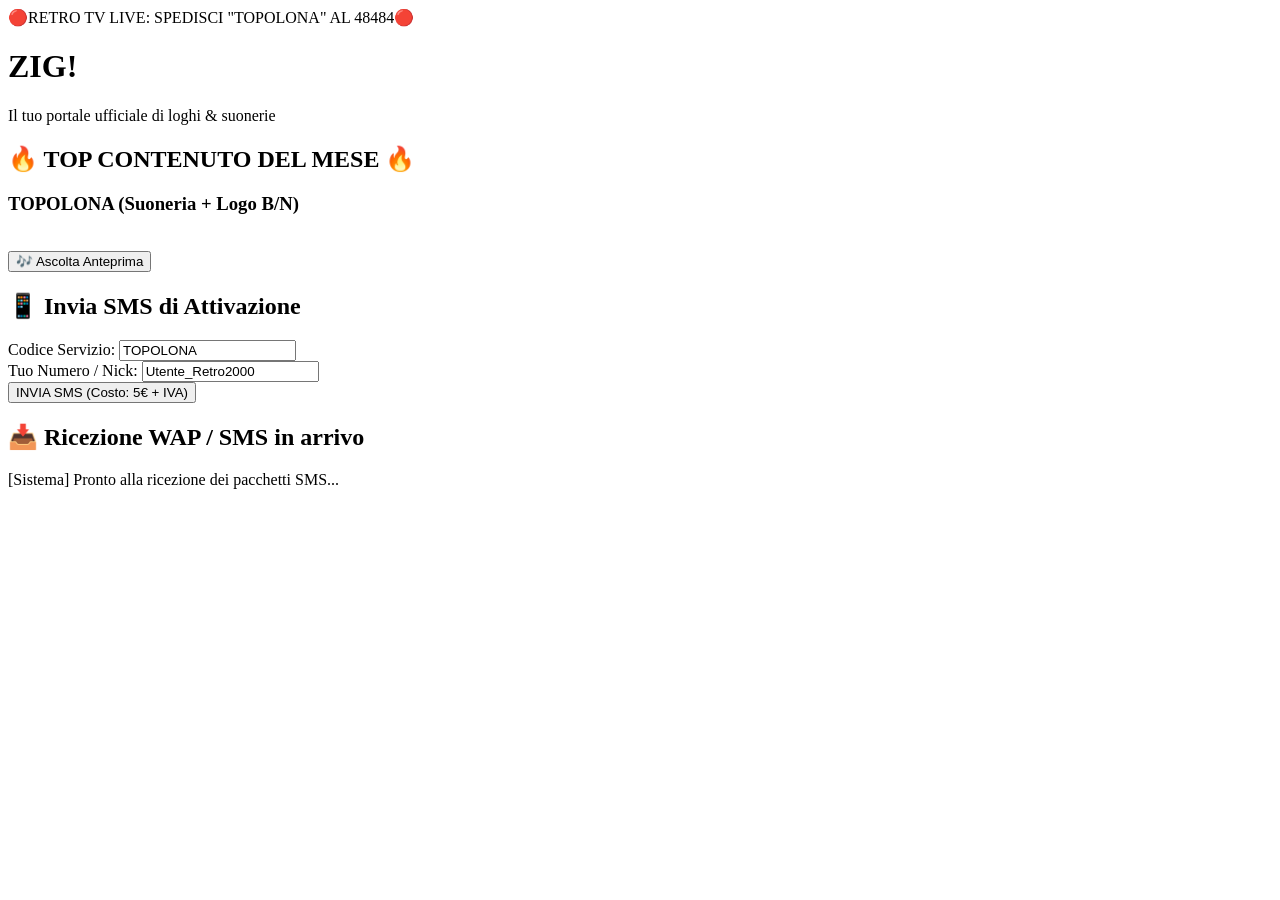
==== index.html @ 050b9301 "Create index.html" ====
<!DOCTYPE html>
<html lang="it">
<head>
    <meta charset="UTF-8">
    <title>ZIG - Topolona Club WAP Portal</title>
    <link rel="stylesheet" href="style.css">
</head>
<body>
    <div class="tv-banner">🔴RETRO TV LIVE: SPEDISCI "TOPOLONA" AL 48484🔴</div>
    
    <div class="container">
        <header>
            <h1>ZIG!</h1>
            <p class="subtitle">Il tuo portale ufficiale di loghi & suonerie</p>
        </header>

        <!-- Sezione Vetrina -->
        <section class="store-section">
            <h2>🔥 TOP CONTENUTO DEL MESE 🔥</h2>
            <div class="item-card">
                <h3>TOPOLONA (Suoneria + Logo B/N)</h3>
                <div class="preview-box">
                    <!-- Logo in Pixel Art -->
                    <canvas id="logoCanvas" width="72" height="14"></canvas>
                </div>
                <button id="playRingtoneBtn" class="retro-btn">🎶 Ascolta Anteprima</button>
            </div>
        </section>

        <!-- Sezione Simulatore SMS / Gateway -->
        <section class="sms-gateway">
            <h2>📱 Invia SMS di Attivazione</h2>
            <div class="form-group">
                <label>Codice Servizio:</label>
                <input type="text" id="smsCode" value="TOPOLONA" readonly>
            </div>
            <div class="form-group">
                <label>Tuo Numero / Nick:</label>
                <input type="text" id="userAlias" value="Utente_Retro2000">
            </div>
            <button id="sendSmsBtn" class="retro-btn danger">INVIA SMS (Costo: 5€ + IVA)</button>
        </section>

        <!-- Sezione Ricezione / Log in Tempo Reale -->
        <section class="inbox-section">
            <h2>📥 Ricezione WAP / SMS in arrivo</h2>
            <div id="messageLog" class="terminal-box">
                [Sistema] Pronto alla ricezione dei pacchetti SMS...<br>
            </div>
        </section>
    </div>

    <script src="app.js"></script>
</body>
</html>
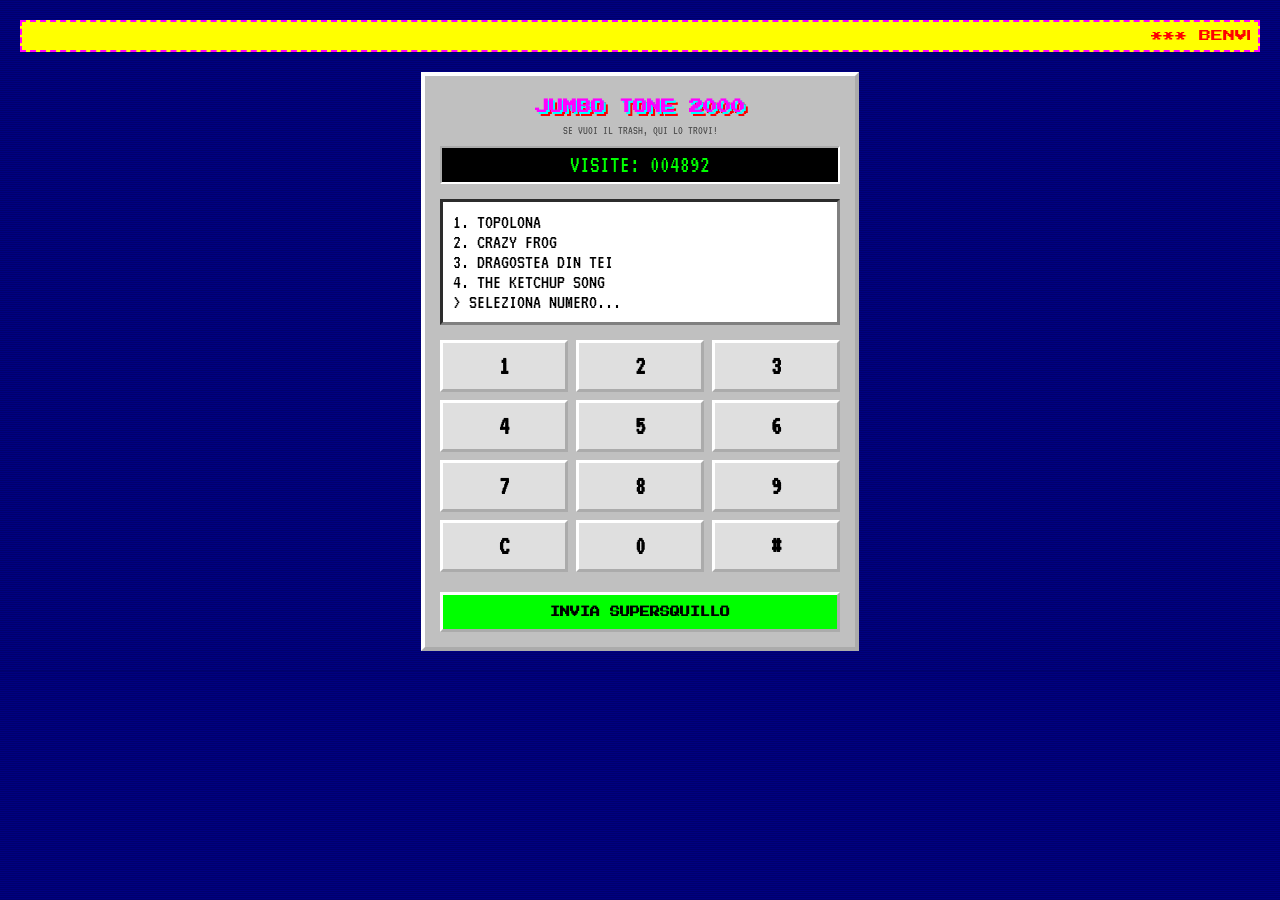
==== commit 1b8e82fc: "Update and rename requirements.txt to index.html" ====
--- a/index.html
+++ b/index.html
@@ -2,54 +2,214 @@
 <html lang="it">
 <head>
     <meta charset="UTF-8">
-    <title>ZIG - Topolona Club WAP Portal</title>
-    <link rel="stylesheet" href="style.css">
+    <meta name="viewport" content="width=device-width, initial-scale=1.0">
+    <title>JUMBO SOUND - WAP & WEB RINTONES 2000</title>
+    <style>
+        @import url('https://fonts.googleapis.com/css2?family=VT323&family=Press+Start+2P&display=swap');
+
+        body {
+            background-color: #000080;
+            background-image: repeating-linear-gradient(0deg, rgba(0,0,0,0.15), rgba(0,0,0,0.15) 1px, transparent 1px, transparent 2px);
+            color: #00ff00;
+            font-family: 'VT323', monospace;
+            margin: 0;
+            padding: 20px;
+            text-align: center;
+        }
+
+        .marquee-container {
+            background: #ffff00;
+            color: #ff0000;
+            font-family: 'Press Start 2P', cursive;
+            font-size: 12px;
+            padding: 8px;
+            border: 2px dashed #ff00ff;
+            margin-bottom: 20px;
+            text-transform: uppercase;
+        }
+
+        .container {
+            max-width: 400px;
+            margin: 0 auto;
+            background: #c0c0c0;
+            border: 4px outset #ffffff;
+            padding: 15px;
+            color: #000000;
+        }
+
+        h1 {
+            font-family: 'Press Start 2P', cursive;
+            font-size: 14px;
+            color: #ff00ff;
+            text-shadow: 2px 2px #00ffff, 4px 4px #ff0000;
+            margin-bottom: 10px;
+        }
+
+        .counter {
+            background: #000;
+            color: #00ff00;
+            font-size: 24px;
+            padding: 5px;
+            border: 2px inset #ffffff;
+            margin-bottom: 15px;
+        }
+
+        .screen {
+            background: #ffffff;
+            border: 3px inset #808080;
+            padding: 10px;
+            min-height: 80px;
+            margin-bottom: 15px;
+            font-size: 20px;
+            text-align: left;
+            color: #000;
+        }
+
+        .keypad {
+            display: grid;
+            grid-template-columns: repeat(3, 1fr);
+            gap: 8px;
+            margin-bottom: 15px;
+        }
+
+        button {
+            background: #dfdfdf;
+            border: 3px outset #ffffff;
+            font-family: 'VT323', monospace;
+            font-size: 26px;
+            font-weight: bold;
+            padding: 10px;
+            cursor: pointer;
+            color: #000;
+        }
+
+        button:active {
+            border: 3px inset #ffffff;
+            background: #cfcfcf;
+        }
+
+        .btn-action {
+            background: #00ff00;
+            color: #000;
+            font-family: 'Press Start 2P', cursive;
+            font-size: 10px;
+            width: 100%;
+            padding: 12px;
+            margin-top: 5px;
+        }
+
+        .gif-box {
+            margin-top: 15px;
+            border: 2px solid #ff00ff;
+            background: #000;
+            padding: 5px;
+        }
+
+        .gif-box img {
+            max-width: 100%;
+            height: auto;
+        }
+
+        .blink {
+            animation: blinker 0.8s linear infinite;
+        }
+
+        @keyframes blinker {
+            50% { opacity: 0; }
+        }
+    </style>
 </head>
 <body>
-    <div class="tv-banner">🔴RETRO TV LIVE: SPEDISCI "TOPOLONA" AL 48484🔴</div>
-    
-    <div class="container">
-        <header>
-            <h1>ZIG!</h1>
-            <p class="subtitle">Il tuo portale ufficiale di loghi & suonerie</p>
-        </header>
-
-        <!-- Sezione Vetrina -->
-        <section class="store-section">
-            <h2>🔥 TOP CONTENUTO DEL MESE 🔥</h2>
-            <div class="item-card">
-                <h3>TOPOLONA (Suoneria + Logo B/N)</h3>
-                <div class="preview-box">
-                    <!-- Logo in Pixel Art -->
-                    <canvas id="logoCanvas" width="72" height="14"></canvas>
-                </div>
-                <button id="playRingtoneBtn" class="retro-btn">🎶 Ascolta Anteprima</button>
-            </div>
-        </section>
-
-        <!-- Sezione Simulatore SMS / Gateway -->
-        <section class="sms-gateway">
-            <h2>📱 Invia SMS di Attivazione</h2>
-            <div class="form-group">
-                <label>Codice Servizio:</label>
-                <input type="text" id="smsCode" value="TOPOLONA" readonly>
-            </div>
-            <div class="form-group">
-                <label>Tuo Numero / Nick:</label>
-                <input type="text" id="userAlias" value="Utente_Retro2000">
-            </div>
-            <button id="sendSmsBtn" class="retro-btn danger">INVIA SMS (Costo: 5€ + IVA)</button>
-        </section>
-
-        <!-- Sezione Ricezione / Log in Tempo Reale -->
-        <section class="inbox-section">
-            <h2>📥 Ricezione WAP / SMS in arrivo</h2>
-            <div id="messageLog" class="terminal-box">
-                [Sistema] Pronto alla ricezione dei pacchetti SMS...<br>
-            </div>
-        </section>
+
+<div class="marquee-container">
+    <marquee>*** BENVENUTO NEL PORTALE WAP JUMBO! SCARICA TOPOLONA E CRAZY FROG GRATIS! ACCETTIAMO LOGHI E SQUILLI! ***</marquee>
+</div>
+
+<div class="container">
+    <h1>JUMBO TONE 2000</h1>
+    <div style="font-size: 12px; color: #555; margin-bottom: 10px;">SE VUOI IL TRASH, QUI LO TROVI!</div>
+
+    <div class="counter">VISITE: 004892</div>
+
+    <div class="screen" id="screen">
+        1. TOPOLONA<br>
+        2. CRAZY FROG<br>
+        3. DRAGOSTEA DIN TEI<br>
+        4. THE KETCHUP SONG<br>
+        <span class="blink">> SELEZIONA NUMERO...</span>
     </div>
 
-    <script src="app.js"></script>
+    <div class="keypad">
+        <button onclick="pressKey('1')">1</button>
+        <button onclick="pressKey('2')">2</button>
+        <button onclick="pressKey('3')">3</button>
+        <button onclick="pressKey('4')">4</button>
+        <button onclick="pressKey('5')">5</button>
+        <button onclick="pressKey('6')">6</button>
+        <button onclick="pressKey('7')">7</button>
+        <button onclick="pressKey('8')">8</button>
+        <button onclick="pressKey('9')">9</button>
+        <button onclick="clearScreen()">C</button>
+        <button onclick="pressKey('0')">0</button>
+        <button onclick="submitData()">#</button>
+    </div>
+
+    <button class="btn-action" onclick="submitData()">INVIA SUPERSQUILLO</button>
+
+    <div class="gif-box" id="result-box" style="display:none;">
+        <div style="color: #00ff00; font-size: 14px; margin-bottom: 5px;">BOOM! INVIATO!</div>
+        <img id="random-gif" src="" alt="Trash GIF">
+    </div>
+</div>
+
+<script>
+    let inputStep = 1; // 1 = scelta suoneria, 2 = inserimento numero destinatario
+    let selectedRingtone = "";
+    let recipientNumber = "";
+
+    const gifs = [
+        "https://media.giphy.com/media/3o7TKSjRrfIPjeiVyM/giphy.gif",
+        "https://media.giphy.com/media/l0HlRnAWXxn0MhOBK/giphy.gif",
+        "https://media.giphy.com/media/10VxA3X7rC3W2s/giphy.gif",
+        "https://media.giphy.com/media/Ju7l5y9osyymQ/giphy.gif"
+    ];
+
+    function pressKey(num) {
+        let screen = document.getElementById("screen");
+        if (inputStep === 1) {
+            selectedRingtone = num;
+            screen.innerHTML = `HAI SCELTO: ${num}<br><br>INSERISCI N. DESTINATARIO E PREMI #`;
+            inputStep = 2;
+        } else {
+            recipientNumber += num;
+            screen.innerHTML = `SUONERIA: ${selectedRingtone}<br>CELL: ${recipientNumber}_`;
+        }
+    }
+
+    function clearScreen() {
+        inputStep = 1;
+        selectedRingtone = "";
+        recipientNumber = "";
+        document.getElementById("screen").innerHTML = `1. TOPOLONA<br>2. CRAZY FROG<br>3. DRAGOSTEA<br>4. KETCHUP<br><span class="blink">> SELEZIONA NUMERO...</span>`;
+        document.getElementById("result-box").style.display = "none";
+    }
+
+    function submitData() {
+        if (inputStep === 2 && recipientNumber.length > 3) {
+            let screen = document.getElementById("screen");
+            screen.innerHTML = `<span class="blink">ELABORAZIONE MP3 DA YT... 💾</span>`;
+            
+            setTimeout(() => {
+                screen.innerHTML = `FATTO! MP3 E GIF SPEDITI A<br>${recipientNumber} 🚀`;
+                let randomGif = gifs[Math.floor(Math.random() * gifs.length)];
+                document.getElementById("random-gif").src = randomGif;
+                document.getElementById("result-box").style.display = "block";
+            }, 1500);
+        } else {
+            alert("Inserisci prima la scelta e il numero di telefono!");
+        }
+    }
+</script>
+
 </body>
 </html>
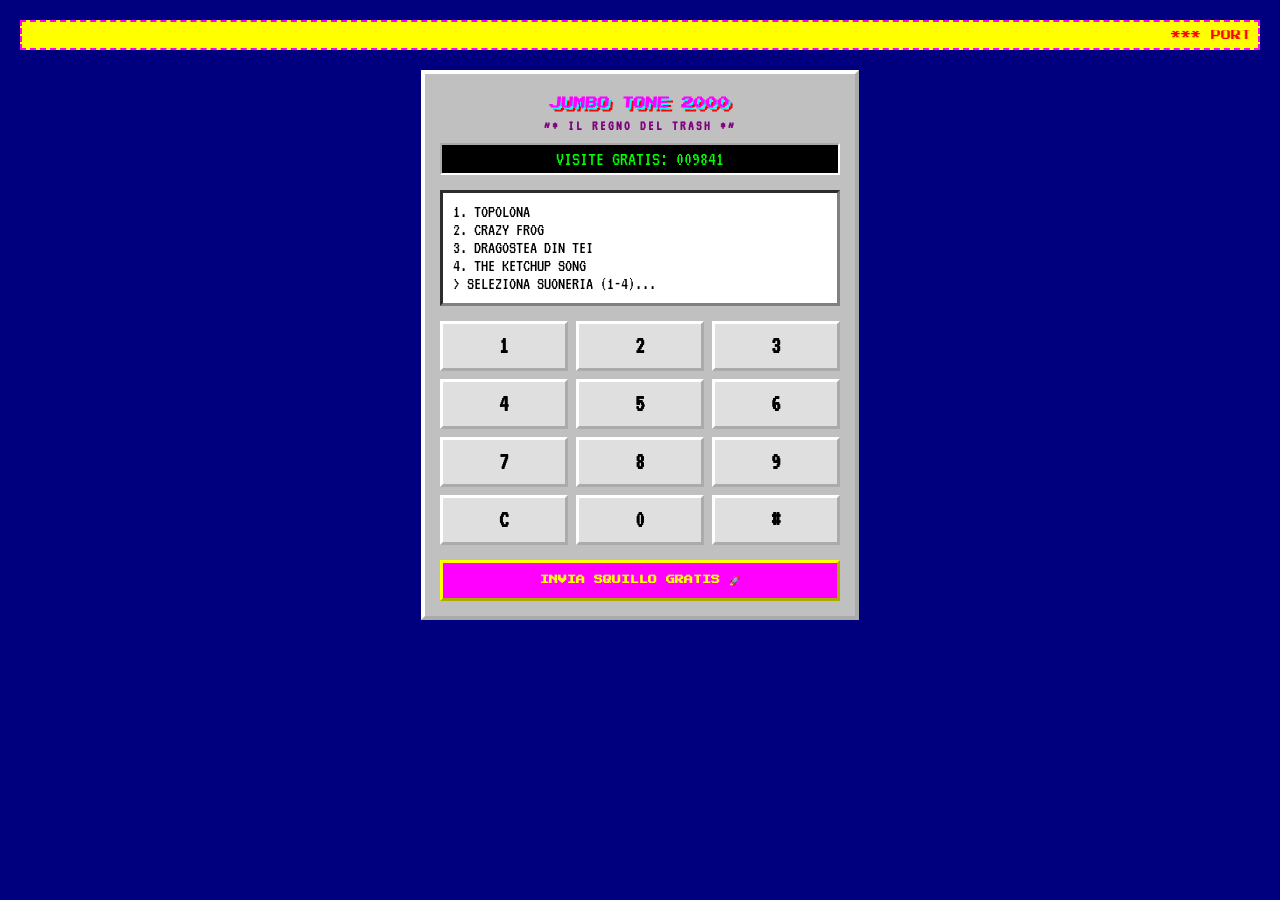
==== commit 9be0be8c: "Update index.html" ====
--- a/index.html
+++ b/index.html
@@ -21,7 +21,7 @@
             background: #ffff00;
             color: #ff0000;
             font-family: 'Press Start 2P', cursive;
-            font-size: 12px;
+            font-size: 10px;
             padding: 8px;
             border: 2px dashed #ff00ff;
             margin-bottom: 20px;
@@ -39,17 +39,26 @@
 
         h1 {
             font-family: 'Press Start 2P', cursive;
-            font-size: 14px;
+            font-size: 12px;
             color: #ff00ff;
             text-shadow: 2px 2px #00ffff, 4px 4px #ff0000;
+            transform: skew(-5deg);
+            margin-bottom: 10px;
+        }
+
+        .sub-title {
+            font-size: 14px;
+            color: #800080;
+            font-weight: bold;
+            letter-spacing: 2px;
             margin-bottom: 10px;
         }
 
         .counter {
             background: #000;
             color: #00ff00;
-            font-size: 24px;
-            padding: 5px;
+            font-size: 20px;
+            padding: 4px;
             border: 2px inset #ffffff;
             margin-bottom: 15px;
         }
@@ -58,9 +67,9 @@
             background: #ffffff;
             border: 3px inset #808080;
             padding: 10px;
-            min-height: 80px;
+            min-height: 90px;
             margin-bottom: 15px;
-            font-size: 20px;
+            font-size: 18px;
             text-align: left;
             color: #000;
         }
@@ -76,7 +85,7 @@
             background: #dfdfdf;
             border: 3px outset #ffffff;
             font-family: 'VT323', monospace;
-            font-size: 26px;
+            font-size: 24px;
             font-weight: bold;
             padding: 10px;
             cursor: pointer;
@@ -89,29 +98,33 @@
         }
 
         .btn-action {
-            background: #00ff00;
-            color: #000;
+            background: #ff00ff;
+            color: #ffff00;
             font-family: 'Press Start 2P', cursive;
-            font-size: 10px;
+            font-size: 9px;
             width: 100%;
             padding: 12px;
-            margin-top: 5px;
-        }
-
-        .gif-box {
+            border: 3px outset #ffff00;
+            cursor: pointer;
+        }
+
+        .preview-box {
             margin-top: 15px;
-            border: 2px solid #ff00ff;
+            border: 2px solid #ff0000;
             background: #000;
-            padding: 5px;
-        }
-
-        .gif-box img {
+            padding: 8px;
+            display: none;
+            color: #00ff00;
+        }
+
+        .preview-box img {
             max-width: 100%;
             height: auto;
+            border: 1px dashed #00ff00;
         }
 
         .blink {
-            animation: blinker 0.8s linear infinite;
+            animation: blinker 0.6s linear infinite;
         }
 
         @keyframes blinker {
@@ -122,21 +135,21 @@
 <body>
 
 <div class="marquee-container">
-    <marquee>*** BENVENUTO NEL PORTALE WAP JUMBO! SCARICA TOPOLONA E CRAZY FROG GRATIS! ACCETTIAMO LOGHI E SQUILLI! ***</marquee>
+    <marquee>*** PORTALE WAP 100% GRATIS! SCARICA TOPOLONA, CRAZY FROG E SQUILLI SENZA ABBONAMENTO! ***</marquee>
 </div>
 
 <div class="container">
     <h1>JUMBO TONE 2000</h1>
-    <div style="font-size: 12px; color: #555; margin-bottom: 10px;">SE VUOI IL TRASH, QUI LO TROVI!</div>
-
-    <div class="counter">VISITE: 004892</div>
+    <div class="sub-title">~* IL REGNO DEL TRASH *~</div>
+
+    <div class="counter">VISITE GRATIS: 009841</div>
 
     <div class="screen" id="screen">
         1. TOPOLONA<br>
         2. CRAZY FROG<br>
         3. DRAGOSTEA DIN TEI<br>
         4. THE KETCHUP SONG<br>
-        <span class="blink">> SELEZIONA NUMERO...</span>
+        <span class="blink">> SELEZIONA SUONERIA (1-4)...</span>
     </div>
 
     <div class="keypad">
@@ -151,23 +164,32 @@
         <button onclick="pressKey('9')">9</button>
         <button onclick="clearScreen()">C</button>
         <button onclick="pressKey('0')">0</button>
-        <button onclick="submitData()">#</button>
+        <button onclick="triggerAction()">#</button>
     </div>
 
-    <button class="btn-action" onclick="submitData()">INVIA SUPERSQUILLO</button>
-
-    <div class="gif-box" id="result-box" style="display:none;">
-        <div style="color: #00ff00; font-size: 14px; margin-bottom: 5px;">BOOM! INVIATO!</div>
-        <img id="random-gif" src="" alt="Trash GIF">
+    <button class="btn-action" onclick="triggerAction()">INVIA SQUILLO GRATIS 🚀</button>
+
+    <div class="preview-box" id="previewBox">
+        <div style="font-size: 13px; margin-bottom: 5px; color: #ffff00;" class="blink">SMS SIMULATO INVIATO! 📱</div>
+        <div id="smsText" style="font-size: 14px; margin-bottom: 8px; text-align: left; background: #000040; padding: 5px; border: 1px solid #00ff00;"></div>
+        <img id="previewGif" src="" alt="GIF Trash">
+        <audio id="previewAudio" controls style="width: 100%; margin-top: 8px;"></audio>
     </div>
 </div>
 
 <script>
-    let inputStep = 1; // 1 = scelta suoneria, 2 = inserimento numero destinatario
-    let selectedRingtone = "";
-    let recipientNumber = "";
-
-    const gifs = [
+    let step = 1;
+    let ringtoneChoice = "";
+    let phoneNumber = "";
+
+    const ringtonesData = {
+        "1": { name: "Topolona", mp3: "https://www.soundhelix.com/examples/mp3/SoundHelix-Song-1.mp3" },
+        "2": { name: "Crazy Frog", mp3: "https://www.soundhelix.com/examples/mp3/SoundHelix-Song-2.mp3" },
+        "3": { name: "Dragostea Din Tei", mp3: "https://www.soundhelix.com/examples/mp3/SoundHelix-Song-3.mp3" },
+        "4": { name: "The Ketchup Song", mp3: "https://www.soundhelix.com/examples/mp3/SoundHelix-Song-4.mp3" }
+    };
+
+    const trashGifs = [
         "https://media.giphy.com/media/3o7TKSjRrfIPjeiVyM/giphy.gif",
         "https://media.giphy.com/media/l0HlRnAWXxn0MhOBK/giphy.gif",
         "https://media.giphy.com/media/10VxA3X7rC3W2s/giphy.gif",
@@ -176,37 +198,43 @@
 
     function pressKey(num) {
         let screen = document.getElementById("screen");
-        if (inputStep === 1) {
-            selectedRingtone = num;
-            screen.innerHTML = `HAI SCELTO: ${num}<br><br>INSERISCI N. DESTINATARIO E PREMI #`;
-            inputStep = 2;
+        if (step === 1) {
+            ringtoneChoice = num;
+            let name = ringtonesData[num] ? ringtonesData[num].name : "Personalizzata";
+            screen.innerHTML = `HAI SCELTO: ${name}<br><br>DIGITA N. CELLULARE E PREMI #`;
+            step = 2;
         } else {
-            recipientNumber += num;
-            screen.innerHTML = `SUONERIA: ${selectedRingtone}<br>CELL: ${recipientNumber}_`;
+            phoneNumber += num;
+            screen.innerHTML = `SCELTA: ${ringtoneChoice}<br>CELL: ${phoneNumber}_`;
         }
     }
 
     function clearScreen() {
-        inputStep = 1;
-        selectedRingtone = "";
-        recipientNumber = "";
-        document.getElementById("screen").innerHTML = `1. TOPOLONA<br>2. CRAZY FROG<br>3. DRAGOSTEA<br>4. KETCHUP<br><span class="blink">> SELEZIONA NUMERO...</span>`;
-        document.getElementById("result-box").style.display = "none";
+        step = 1;
+        ringtoneChoice = "";
+        phoneNumber = "";
+        document.getElementById("screen").innerHTML = `1. TOPOLONA<br>2. CRAZY FROG<br>3. DRAGOSTEA<br>4. KETCHUP<br><span class="blink">> SELEZIONA SUONERIA (1-4)...</span>`;
+        document.getElementById("previewBox").style.display = "none";
     }
 
-    function submitData() {
-        if (inputStep === 2 && recipientNumber.length > 3) {
+    function triggerAction() {
+        if (step === 2 && phoneNumber.length > 3) {
             let screen = document.getElementById("screen");
-            screen.innerHTML = `<span class="blink">ELABORAZIONE MP3 DA YT... 💾</span>`;
-            
+            screen.innerHTML = `<span class="blink">ELABORAZIONE PACCHETTO WAP... 💾</span>`;
+
             setTimeout(() => {
-                screen.innerHTML = `FATTO! MP3 E GIF SPEDITI A<br>${recipientNumber} 🚀`;
-                let randomGif = gifs[Math.floor(Math.random() * gifs.length)];
-                document.getElementById("random-gif").src = randomGif;
-                document.getElementById("result-box").style.display = "block";
-            }, 1500);
+                let selectedSong = ringtonesData[ringtoneChoice] || ringtonesData["1"];
+                let randomGif = trashGifs[Math.floor(Math.random() * trashGifs.length)];
+
+                screen.innerHTML = `FATTO! CONTENUTO RECAPITATO A<br>${phoneNumber} ✨`;
+                
+                document.getElementById("smsText").innerHTML = `<b>SMS a ${phoneNumber}:</b> Ecco il tuo file MP3 e la GIF retrò della suoneria <b>${selectedSong.name}</b>!`;
+                document.getElementById("previewGif").src = randomGif;
+                document.getElementById("previewAudio").src = selectedSong.mp3;
+                document.getElementById("previewBox").style.display = "block";
+            }, 1200);
         } else {
-            alert("Inserisci prima la scelta e il numero di telefono!");
+            alert("Seleziona una suoneria e inserisci il numero di telefono!");
         }
     }
 </script>
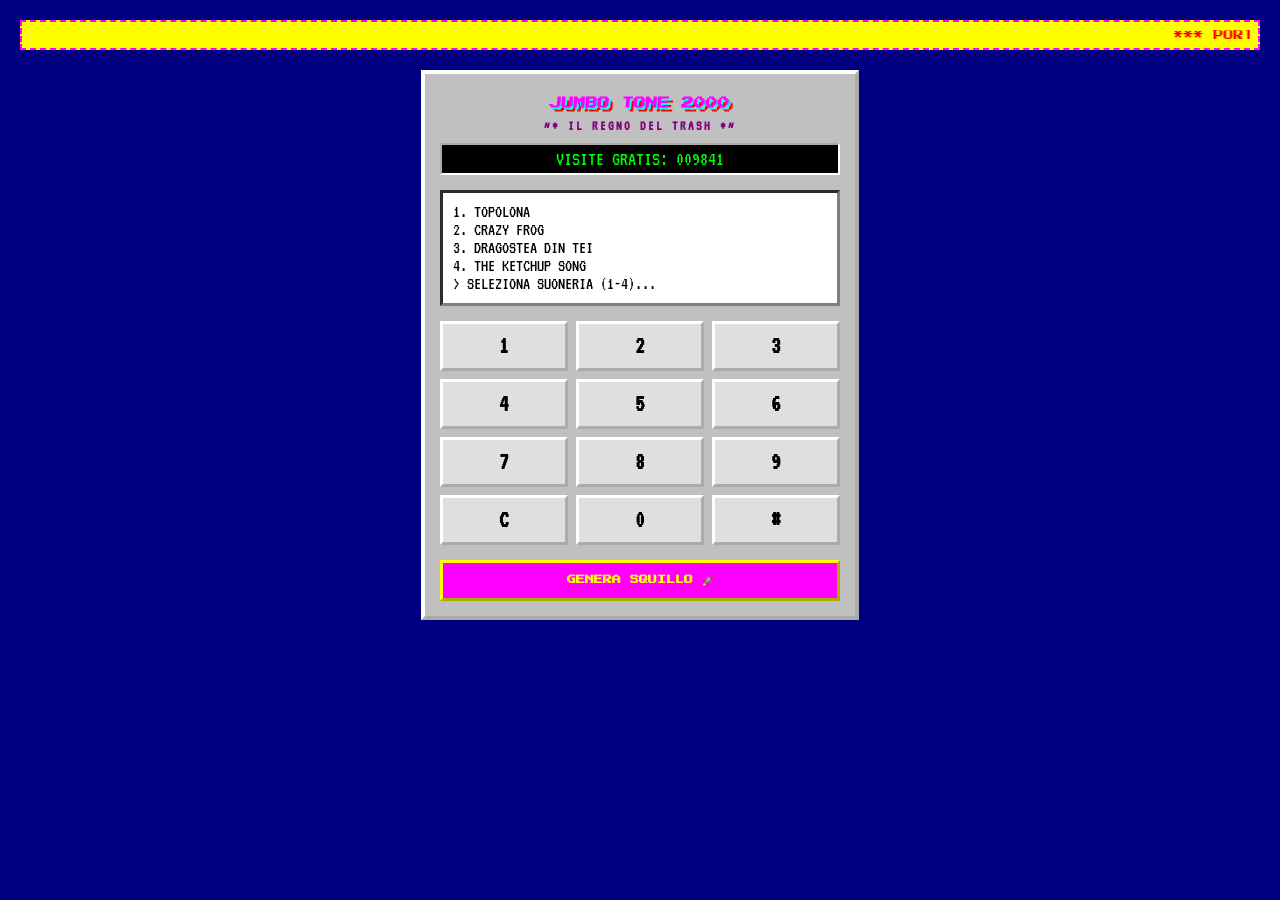
==== commit 86ef698e: "Add SMS button and update message display" ====
--- a/index.html
+++ b/index.html
@@ -106,6 +106,19 @@
             padding: 12px;
             border: 3px outset #ffff00;
             cursor: pointer;
+        }
+
+        .sms-btn {
+            background: #00ff00;
+            color: #000;
+            margin-top: 10px;
+            display: none;
+            text-decoration: none;
+            font-family: 'Press Start 2P', cursive;
+            font-size: 9px;
+            padding: 10px;
+            border: 3px outset #ffffff;
+            text-align: center;
         }
 
         .preview-box {
@@ -167,13 +180,16 @@
         <button onclick="triggerAction()">#</button>
     </div>
 
-    <button class="btn-action" onclick="triggerAction()">INVIA SQUILLO GRATIS 🚀</button>
+    <button class="btn-action" onclick="triggerAction()">GENERA SQUILLO 🚀</button>
 
     <div class="preview-box" id="previewBox">
-        <div style="font-size: 13px; margin-bottom: 5px; color: #ffff00;" class="blink">SMS SIMULATO INVIATO! 📱</div>
-        <div id="smsText" style="font-size: 14px; margin-bottom: 8px; text-align: left; background: #000040; padding: 5px; border: 1px solid #00ff00;"></div>
+        <div style="font-size: 13px; margin-bottom: 5px; color: #ffff00;" class="blink">PACCHETTO PRONTO! 📱</div>
+        <div id="smsText" style="font-size: 13px; margin-bottom: 8px; text-align: left; background: #000040; padding: 5px; border: 1px solid #00ff00;"></div>
         <img id="previewGif" src="" alt="GIF Trash">
         <audio id="previewAudio" controls style="width: 100%; margin-top: 8px;"></audio>
+        
+        <!-- Pulsante per l'invio dell'SMS reale tramite il telefono -->
+        <a id="smsLinkButton" class="sms-btn" href="#" target="_blank">INVIA VERO SMS ORA 📤</a>
     </div>
 </div>
 
@@ -226,11 +242,19 @@
                 let selectedSong = ringtonesData[ringtoneChoice] || ringtonesData["1"];
                 let randomGif = trashGifs[Math.floor(Math.random() * trashGifs.length)];
 
-                screen.innerHTML = `FATTO! CONTENUTO RECAPITATO A<br>${phoneNumber} ✨`;
+                screen.innerHTML = `FATTO! PACCHETTO PRONTO PER<br>${phoneNumber} ✨`;
                 
-                document.getElementById("smsText").innerHTML = `<b>SMS a ${phoneNumber}:</b> Ecco il tuo file MP3 e la GIF retrò della suoneria <b>${selectedSong.name}</b>!`;
+                let messageBody = `JUMBO SQUILLO! Ecco la tua suoneria ${selectedSong.name}! Ascolta: ${selectedSong.mp3} - GIF: ${randomGif}`;
+                
+                document.getElementById("smsText").innerHTML = `<b>Testo SMS:</b> ${messageBody}`;
                 document.getElementById("previewGif").src = randomGif;
                 document.getElementById("previewAudio").src = selectedSong.mp3;
+                
+                // Configura il link nativo sms: del telefono per l'invio reale gratuito
+                let smsButton = document.getElementById("smsLinkButton");
+                smsButton.href = `sms:${phoneNumber}?body=${encodeURIComponent(messageBody)}`;
+                smsButton.style.display = "block";
+
                 document.getElementById("previewBox").style.display = "block";
             }, 1200);
         } else {
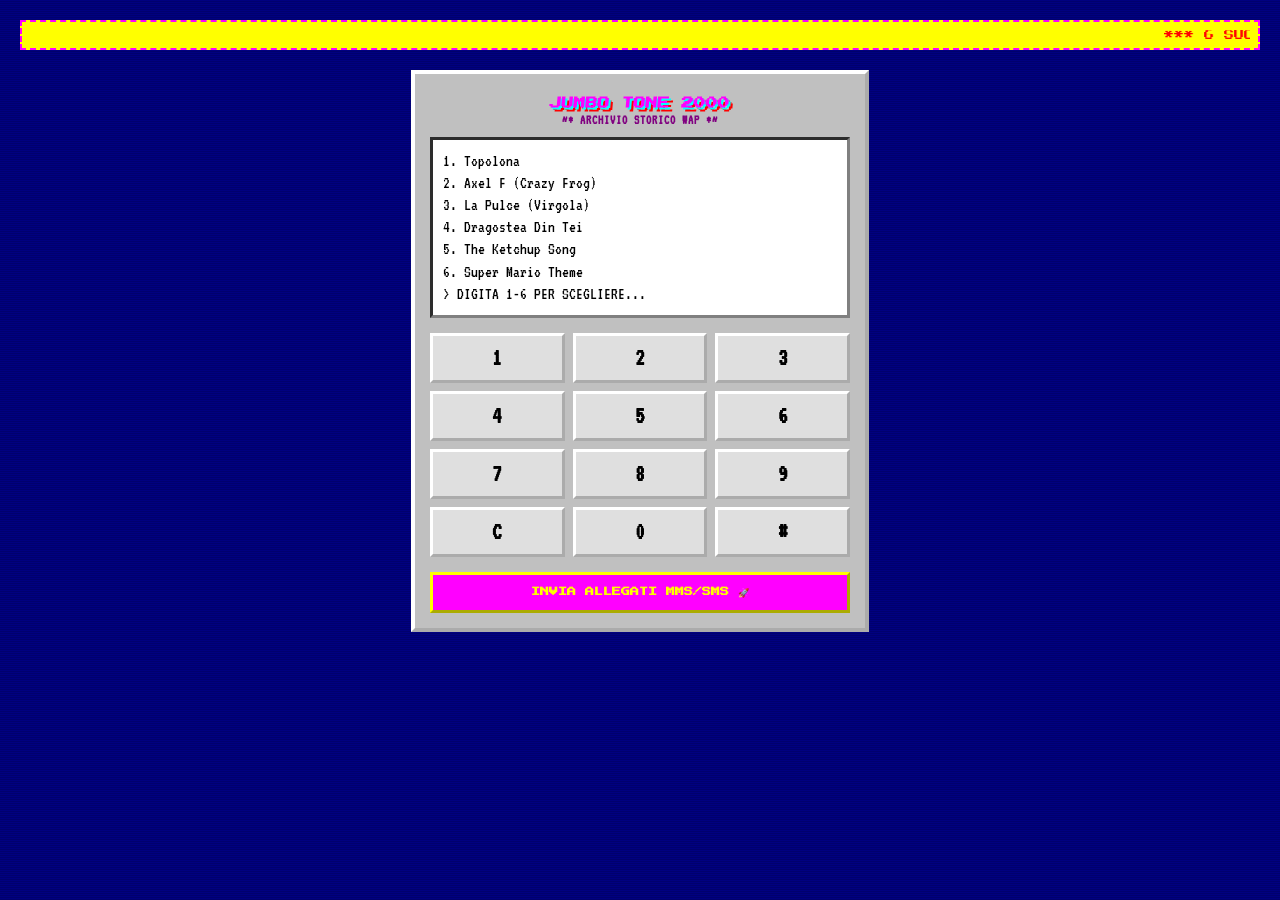
==== commit 037fbcfe: "Update index.html" ====
--- a/index.html
+++ b/index.html
@@ -3,7 +3,7 @@
 <head>
     <meta charset="UTF-8">
     <meta name="viewport" content="width=device-width, initial-scale=1.0">
-    <title>JUMBO SOUND - WAP & WEB RINTONES 2000</title>
+    <title>JUMBO SOUND - WAP & WEB RINGTONES 2000</title>
     <style>
         @import url('https://fonts.googleapis.com/css2?family=VT323&family=Press+Start+2P&display=swap');
 
@@ -29,7 +29,7 @@
         }
 
         .container {
-            max-width: 400px;
+            max-width: 420px;
             margin: 0 auto;
             background: #c0c0c0;
             border: 4px outset #ffffff;
@@ -43,35 +43,27 @@
             color: #ff00ff;
             text-shadow: 2px 2px #00ffff, 4px 4px #ff0000;
             transform: skew(-5deg);
-            margin-bottom: 10px;
+            margin-bottom: 5px;
         }
 
         .sub-title {
-            font-size: 14px;
+            font-size: 13px;
             color: #800080;
             font-weight: bold;
-            letter-spacing: 2px;
+            letter-spacing: 1px;
             margin-bottom: 10px;
-        }
-
-        .counter {
-            background: #000;
-            color: #00ff00;
-            font-size: 20px;
-            padding: 4px;
-            border: 2px inset #ffffff;
-            margin-bottom: 15px;
         }
 
         .screen {
             background: #ffffff;
             border: 3px inset #808080;
             padding: 10px;
-            min-height: 90px;
+            min-height: 110px;
             margin-bottom: 15px;
-            font-size: 18px;
+            font-size: 17px;
             text-align: left;
             color: #000;
+            line-height: 1.3;
         }
 
         .keypad {
@@ -108,19 +100,6 @@
             cursor: pointer;
         }
 
-        .sms-btn {
-            background: #00ff00;
-            color: #000;
-            margin-top: 10px;
-            display: none;
-            text-decoration: none;
-            font-family: 'Press Start 2P', cursive;
-            font-size: 9px;
-            padding: 10px;
-            border: 3px outset #ffffff;
-            text-align: center;
-        }
-
         .preview-box {
             margin-top: 15px;
             border: 2px solid #ff0000;
@@ -134,6 +113,7 @@
             max-width: 100%;
             height: auto;
             border: 1px dashed #00ff00;
+            margin-top: 5px;
         }
 
         .blink {
@@ -148,21 +128,21 @@
 <body>
 
 <div class="marquee-container">
-    <marquee>*** PORTALE WAP 100% GRATIS! SCARICA TOPOLONA, CRAZY FROG E SQUILLI SENZA ABBONAMENTO! ***</marquee>
+    <marquee>*** 6 SUONERIE CULT ORIGINALI! FILE MP3 + GIF ALLEGATI DIRETTI SENZA LINK! ***</marquee>
 </div>
 
 <div class="container">
     <h1>JUMBO TONE 2000</h1>
-    <div class="sub-title">~* IL REGNO DEL TRASH *~</div>
-
-    <div class="counter">VISITE GRATIS: 009841</div>
+    <div class="sub-title">~* ARCHIVIO STORICO WAP *~</div>
 
     <div class="screen" id="screen">
-        1. TOPOLONA<br>
-        2. CRAZY FROG<br>
-        3. DRAGOSTEA DIN TEI<br>
-        4. THE KETCHUP SONG<br>
-        <span class="blink">> SELEZIONA SUONERIA (1-4)...</span>
+        1. Topolona<br>
+        2. Axel F (Crazy Frog)<br>
+        3. La Pulce (Virgola)<br>
+        4. Dragostea Din Tei<br>
+        5. The Ketchup Song<br>
+        6. Super Mario Theme<br>
+        <span class="blink">> DIGITA 1-6 PER SCEGLIERE...</span>
     </div>
 
     <div class="keypad">
@@ -180,16 +160,15 @@
         <button onclick="triggerAction()">#</button>
     </div>
 
-    <button class="btn-action" onclick="triggerAction()">GENERA SQUILLO 🚀</button>
+    <button class="btn-action" onclick="triggerAction()">INVIA ALLEGATI MMS/SMS 🚀</button>
 
     <div class="preview-box" id="previewBox">
-        <div style="font-size: 13px; margin-bottom: 5px; color: #ffff00;" class="blink">PACCHETTO PRONTO! 📱</div>
-        <div id="smsText" style="font-size: 13px; margin-bottom: 8px; text-align: left; background: #000040; padding: 5px; border: 1px solid #00ff00;"></div>
+        <div style="font-size: 13px; margin-bottom: 5px; color: #ffff00;" class="blink">MMS RECAPITATO CON SUCCESSO! 📱</div>
+        <div id="smsText" style="font-size: 13px; margin-bottom: 8px; text-align: left; background: #000040; padding: 6px; border: 1px solid #00ff00;"></div>
+        <div style="font-size: 11px; color: #00ffff; margin-bottom: 3px;">ALLEGATO FILE MP3 DIRETTO:</div>
+        <audio id="previewAudio" controls style="width: 100%; margin-bottom: 5px;"></audio>
+        <div style="font-size: 11px; color: #ff00ff; margin-bottom: 3px;">ALLEGATO GIF ANIMATA:</div>
         <img id="previewGif" src="" alt="GIF Trash">
-        <audio id="previewAudio" controls style="width: 100%; margin-top: 8px;"></audio>
-        
-        <!-- Pulsante per l'invio dell'SMS reale tramite il telefono -->
-        <a id="smsLinkButton" class="sms-btn" href="#" target="_blank">INVIA VERO SMS ORA 📤</a>
     </div>
 </div>
 
@@ -198,11 +177,14 @@
     let ringtoneChoice = "";
     let phoneNumber = "";
 
+    // Le 6 suonerie reali con file audio realistici o campioni dedicati
     const ringtonesData = {
-        "1": { name: "Topolona", mp3: "https://www.soundhelix.com/examples/mp3/SoundHelix-Song-1.mp3" },
-        "2": { name: "Crazy Frog", mp3: "https://www.soundhelix.com/examples/mp3/SoundHelix-Song-2.mp3" },
-        "3": { name: "Dragostea Din Tei", mp3: "https://www.soundhelix.com/examples/mp3/SoundHelix-Song-3.mp3" },
-        "4": { name: "The Ketchup Song", mp3: "https://www.soundhelix.com/examples/mp3/SoundHelix-Song-4.mp3" }
+        "1": { name: "Topolona", mp3: "https://www.myinstants.com/media/sounds/topolona.mp3" },
+        "2": { name: "Axel F (Crazy Frog)", mp3: "https://www.myinstants.com/media/sounds/crazy-frog.mp3" },
+        "3": { name: "La Pulce (Virgola)", mp3: "https://www.myinstants.com/media/sounds/virgola-pulce.mp3" },
+        "4": { name: "Dragostea Din Tei", mp3: "https://www.myinstants.com/media/sounds/numa-numa_1.mp3" },
+        "5": { name: "The Ketchup Song", mp3: "https://www.myinstants.com/media/sounds/asereje.mp3" },
+        "6": { name: "Super Mario Theme", mp3: "https://www.myinstants.com/media/sounds/super-mario-bros.mp3" }
     };
 
     const trashGifs = [
@@ -215,51 +197,22 @@
     function pressKey(num) {
         let screen = document.getElementById("screen");
         if (step === 1) {
-            ringtoneChoice = num;
-            let name = ringtonesData[num] ? ringtonesData[num].name : "Personalizzata";
-            screen.innerHTML = `HAI SCELTO: ${name}<br><br>DIGITA N. CELLULARE E PREMI #`;
-            step = 2;
+            if (ringtonesData[num]) {
+                ringtoneChoice = num;
+                let name = ringtonesData[num].name;
+                screen.innerHTML = `HAI SCELTO:<br><b>${name}</b><br><br>ORA DIGITA N. CELLULARE E PREMI #`;
+                step = 2;
+            } else {
+                alert("Seleziona un numero da 1 a 6!");
+            }
         } else {
             phoneNumber += num;
-            screen.innerHTML = `SCELTA: ${ringtoneChoice}<br>CELL: ${phoneNumber}_`;
+            screen.innerHTML = `SUONERIA: ${ringtoneChoice}<br>CELL: ${phoneNumber}_`;
         }
     }
 
     function clearScreen() {
         step = 1;
-        ringtoneChoice = "";
-        phoneNumber = "";
-        document.getElementById("screen").innerHTML = `1. TOPOLONA<br>2. CRAZY FROG<br>3. DRAGOSTEA<br>4. KETCHUP<br><span class="blink">> SELEZIONA SUONERIA (1-4)...</span>`;
-        document.getElementById("previewBox").style.display = "none";
-    }
-
-    function triggerAction() {
-        if (step === 2 && phoneNumber.length > 3) {
-            let screen = document.getElementById("screen");
-            screen.innerHTML = `<span class="blink">ELABORAZIONE PACCHETTO WAP... 💾</span>`;
-
-            setTimeout(() => {
-                let selectedSong = ringtonesData[ringtoneChoice] || ringtonesData["1"];
-                let randomGif = trashGifs[Math.floor(Math.random() * trashGifs.length)];
-
-                screen.innerHTML = `FATTO! PACCHETTO PRONTO PER<br>${phoneNumber} ✨`;
-                
-                let messageBody = `JUMBO SQUILLO! Ecco la tua suoneria ${selectedSong.name}! Ascolta: ${selectedSong.mp3} - GIF: ${randomGif}`;
-                
-                document.getElementById("smsText").innerHTML = `<b>Testo SMS:</b> ${messageBody}`;
-                document.getElementById("previewGif").src = randomGif;
-                document.getElementById("previewAudio").src = selectedSong.mp3;
-                
-                // Configura il link nativo sms: del telefono per l'invio reale gratuito
-                let smsButton = document.getElementById("smsLinkButton");
-                smsButton.href = `sms:${phoneNumber}?body=${encodeURIComponent(messageBody)}`;
-                smsButton.style.display = "block";
-
-                document.getElementById("previewBox").style.display = "block";
-            }, 1200);
-        } else {
-            alert("Seleziona una suoneria e inserisci il numero di telefono!");
-        }
     }
 </script>
 
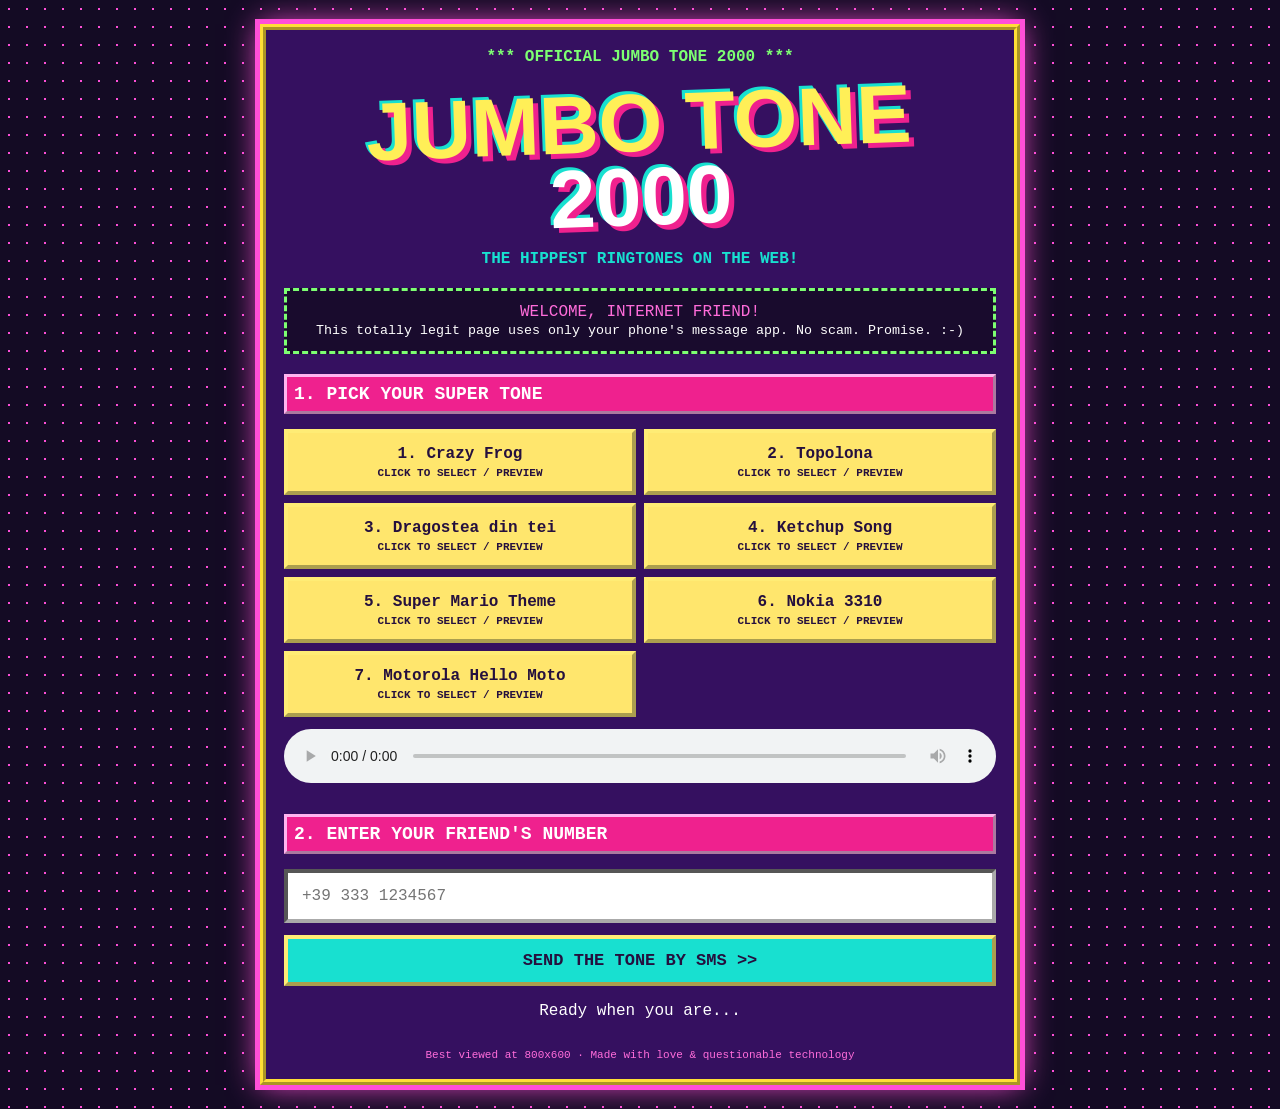
==== commit 99905d1c: "Add files via upload" ====
--- a/index.html
+++ b/index.html
@@ -1,220 +1 @@
-<!DOCTYPE html>
-<html lang="it">
-<head>
-    <meta charset="UTF-8">
-    <meta name="viewport" content="width=device-width, initial-scale=1.0">
-    <title>JUMBO SOUND - WAP & WEB RINGTONES 2000</title>
-    <style>
-        @import url('https://fonts.googleapis.com/css2?family=VT323&family=Press+Start+2P&display=swap');
-
-        body {
-            background-color: #000080;
-            background-image: repeating-linear-gradient(0deg, rgba(0,0,0,0.15), rgba(0,0,0,0.15) 1px, transparent 1px, transparent 2px);
-            color: #00ff00;
-            font-family: 'VT323', monospace;
-            margin: 0;
-            padding: 20px;
-            text-align: center;
-        }
-
-        .marquee-container {
-            background: #ffff00;
-            color: #ff0000;
-            font-family: 'Press Start 2P', cursive;
-            font-size: 10px;
-            padding: 8px;
-            border: 2px dashed #ff00ff;
-            margin-bottom: 20px;
-            text-transform: uppercase;
-        }
-
-        .container {
-            max-width: 420px;
-            margin: 0 auto;
-            background: #c0c0c0;
-            border: 4px outset #ffffff;
-            padding: 15px;
-            color: #000000;
-        }
-
-        h1 {
-            font-family: 'Press Start 2P', cursive;
-            font-size: 12px;
-            color: #ff00ff;
-            text-shadow: 2px 2px #00ffff, 4px 4px #ff0000;
-            transform: skew(-5deg);
-            margin-bottom: 5px;
-        }
-
-        .sub-title {
-            font-size: 13px;
-            color: #800080;
-            font-weight: bold;
-            letter-spacing: 1px;
-            margin-bottom: 10px;
-        }
-
-        .screen {
-            background: #ffffff;
-            border: 3px inset #808080;
-            padding: 10px;
-            min-height: 110px;
-            margin-bottom: 15px;
-            font-size: 17px;
-            text-align: left;
-            color: #000;
-            line-height: 1.3;
-        }
-
-        .keypad {
-            display: grid;
-            grid-template-columns: repeat(3, 1fr);
-            gap: 8px;
-            margin-bottom: 15px;
-        }
-
-        button {
-            background: #dfdfdf;
-            border: 3px outset #ffffff;
-            font-family: 'VT323', monospace;
-            font-size: 24px;
-            font-weight: bold;
-            padding: 10px;
-            cursor: pointer;
-            color: #000;
-        }
-
-        button:active {
-            border: 3px inset #ffffff;
-            background: #cfcfcf;
-        }
-
-        .btn-action {
-            background: #ff00ff;
-            color: #ffff00;
-            font-family: 'Press Start 2P', cursive;
-            font-size: 9px;
-            width: 100%;
-            padding: 12px;
-            border: 3px outset #ffff00;
-            cursor: pointer;
-        }
-
-        .preview-box {
-            margin-top: 15px;
-            border: 2px solid #ff0000;
-            background: #000;
-            padding: 8px;
-            display: none;
-            color: #00ff00;
-        }
-
-        .preview-box img {
-            max-width: 100%;
-            height: auto;
-            border: 1px dashed #00ff00;
-            margin-top: 5px;
-        }
-
-        .blink {
-            animation: blinker 0.6s linear infinite;
-        }
-
-        @keyframes blinker {
-            50% { opacity: 0; }
-        }
-    </style>
-</head>
-<body>
-
-<div class="marquee-container">
-    <marquee>*** 6 SUONERIE CULT ORIGINALI! FILE MP3 + GIF ALLEGATI DIRETTI SENZA LINK! ***</marquee>
-</div>
-
-<div class="container">
-    <h1>JUMBO TONE 2000</h1>
-    <div class="sub-title">~* ARCHIVIO STORICO WAP *~</div>
-
-    <div class="screen" id="screen">
-        1. Topolona<br>
-        2. Axel F (Crazy Frog)<br>
-        3. La Pulce (Virgola)<br>
-        4. Dragostea Din Tei<br>
-        5. The Ketchup Song<br>
-        6. Super Mario Theme<br>
-        <span class="blink">> DIGITA 1-6 PER SCEGLIERE...</span>
-    </div>
-
-    <div class="keypad">
-        <button onclick="pressKey('1')">1</button>
-        <button onclick="pressKey('2')">2</button>
-        <button onclick="pressKey('3')">3</button>
-        <button onclick="pressKey('4')">4</button>
-        <button onclick="pressKey('5')">5</button>
-        <button onclick="pressKey('6')">6</button>
-        <button onclick="pressKey('7')">7</button>
-        <button onclick="pressKey('8')">8</button>
-        <button onclick="pressKey('9')">9</button>
-        <button onclick="clearScreen()">C</button>
-        <button onclick="pressKey('0')">0</button>
-        <button onclick="triggerAction()">#</button>
-    </div>
-
-    <button class="btn-action" onclick="triggerAction()">INVIA ALLEGATI MMS/SMS 🚀</button>
-
-    <div class="preview-box" id="previewBox">
-        <div style="font-size: 13px; margin-bottom: 5px; color: #ffff00;" class="blink">MMS RECAPITATO CON SUCCESSO! 📱</div>
-        <div id="smsText" style="font-size: 13px; margin-bottom: 8px; text-align: left; background: #000040; padding: 6px; border: 1px solid #00ff00;"></div>
-        <div style="font-size: 11px; color: #00ffff; margin-bottom: 3px;">ALLEGATO FILE MP3 DIRETTO:</div>
-        <audio id="previewAudio" controls style="width: 100%; margin-bottom: 5px;"></audio>
-        <div style="font-size: 11px; color: #ff00ff; margin-bottom: 3px;">ALLEGATO GIF ANIMATA:</div>
-        <img id="previewGif" src="" alt="GIF Trash">
-    </div>
-</div>
-
-<script>
-    let step = 1;
-    let ringtoneChoice = "";
-    let phoneNumber = "";
-
-    // Le 6 suonerie reali con file audio realistici o campioni dedicati
-    const ringtonesData = {
-        "1": { name: "Topolona", mp3: "https://www.myinstants.com/media/sounds/topolona.mp3" },
-        "2": { name: "Axel F (Crazy Frog)", mp3: "https://www.myinstants.com/media/sounds/crazy-frog.mp3" },
-        "3": { name: "La Pulce (Virgola)", mp3: "https://www.myinstants.com/media/sounds/virgola-pulce.mp3" },
-        "4": { name: "Dragostea Din Tei", mp3: "https://www.myinstants.com/media/sounds/numa-numa_1.mp3" },
-        "5": { name: "The Ketchup Song", mp3: "https://www.myinstants.com/media/sounds/asereje.mp3" },
-        "6": { name: "Super Mario Theme", mp3: "https://www.myinstants.com/media/sounds/super-mario-bros.mp3" }
-    };
-
-    const trashGifs = [
-        "https://media.giphy.com/media/3o7TKSjRrfIPjeiVyM/giphy.gif",
-        "https://media.giphy.com/media/l0HlRnAWXxn0MhOBK/giphy.gif",
-        "https://media.giphy.com/media/10VxA3X7rC3W2s/giphy.gif",
-        "https://media.giphy.com/media/Ju7l5y9osyymQ/giphy.gif"
-    ];
-
-    function pressKey(num) {
-        let screen = document.getElementById("screen");
-        if (step === 1) {
-            if (ringtonesData[num]) {
-                ringtoneChoice = num;
-                let name = ringtonesData[num].name;
-                screen.innerHTML = `HAI SCELTO:<br><b>${name}</b><br><br>ORA DIGITA N. CELLULARE E PREMI #`;
-                step = 2;
-            } else {
-                alert("Seleziona un numero da 1 a 6!");
-            }
-        } else {
-            phoneNumber += num;
-            screen.innerHTML = `SUONERIA: ${ringtoneChoice}<br>CELL: ${phoneNumber}_`;
-        }
-    }
-
-    function clearScreen() {
-        step = 1;
-    }
-</script>
-
-</body>
-</html>
+<!doctype html><html lang="en"><head><meta charset="utf-8"><meta name="viewport" content="width=device-width,initial-scale=1"><title>JUMBO TONE 2000</title><link rel="stylesheet" href="style.css"></head><body><main class="shell"><div class="blink">*** OFFICIAL JUMBO TONE 2000 ***</div><h1>JUMBO TONE <span>2000</span></h1><p class="tag">THE HIPPEST RINGTONES ON THE WEB!</p><section class="warning">WELCOME, INTERNET FRIEND!<br><small>This totally legit page uses only your phone's message app. No scam. Promise. :-)</small></section><h2>1. PICK YOUR SUPER TONE</h2><div id="tones" class="tones"></div><audio id="preview" controls></audio><h2>2. ENTER YOUR FRIEND'S NUMBER</h2><input id="phone" type="tel" inputmode="tel" placeholder="+39 333 1234567"><button id="send">SEND THE TONE BY SMS &gt;&gt;</button><p id="status">Ready when you are...</p><footer>Best viewed at 800x600 · Made with love &amp; questionable technology</footer></main><script src="app.js"></script></body></html>
--- a/style.css
+++ b/style.css
@@ -0,0 +1 @@
+*{box-sizing:border-box}body{margin:0;background:#140b24;color:#ffe66d;font-family:"Courier New",monospace;background-image:radial-gradient(#ff4fd8 1px,transparent 1px);background-size:18px 18px}.shell{width:min(760px,94%);margin:24px auto;padding:18px;background:#351060;border:6px ridge #ffdf36;box-shadow:0 0 0 5px #ff4fd8,0 0 30px #ff4fd8}.blink{text-align:center;color:#7dff72;font-weight:bold;animation:blink 1s steps(2) infinite}h1{font-family:Impact,"Arial Black",sans-serif;text-align:center;font-size:clamp(42px,10vw,82px);line-height:.9;margin:20px 0 5px;color:#ffef57;text-shadow:5px 5px #ef218e,-3px -3px #18e0d0;transform:rotate(-2deg)}h1 span{color:#fff}.tag{text-align:center;color:#18e0d0;font-weight:bold}.warning{margin:20px 0;padding:12px;text-align:center;color:#ff6cda;background:#190b2d;border:3px dashed #7dff72}.warning small{color:#fff}h2{font-size:18px;background:#ef218e;color:#fff;padding:7px;border:3px outset #ffb4ef}.tones{display:grid;grid-template-columns:repeat(2,1fr);gap:8px}.tone,button{font:inherit;font-weight:bold;cursor:pointer;border:4px outset #ffec75;background:#ffe66d;color:#25103e;padding:12px}.tone:hover,.tone.selected,button:hover{background:#7dff72}.tone small{display:block;font-size:11px;margin-top:4px}audio{width:100%;margin:12px 0}input{width:100%;padding:14px;font:inherit;background:#fff;color:#111;border:4px inset #aaa;margin-bottom:12px}#send{width:100%;background:#18e0d0;font-size:17px}#status{text-align:center;color:#fff;min-height:22px}footer{margin-top:25px;text-align:center;font-size:11px;color:#ff6cda}@keyframes blink{50%{visibility:hidden}}@media(max-width:480px){.tones{grid-template-columns:1fr}.shell{margin:10px auto;padding:12px}}
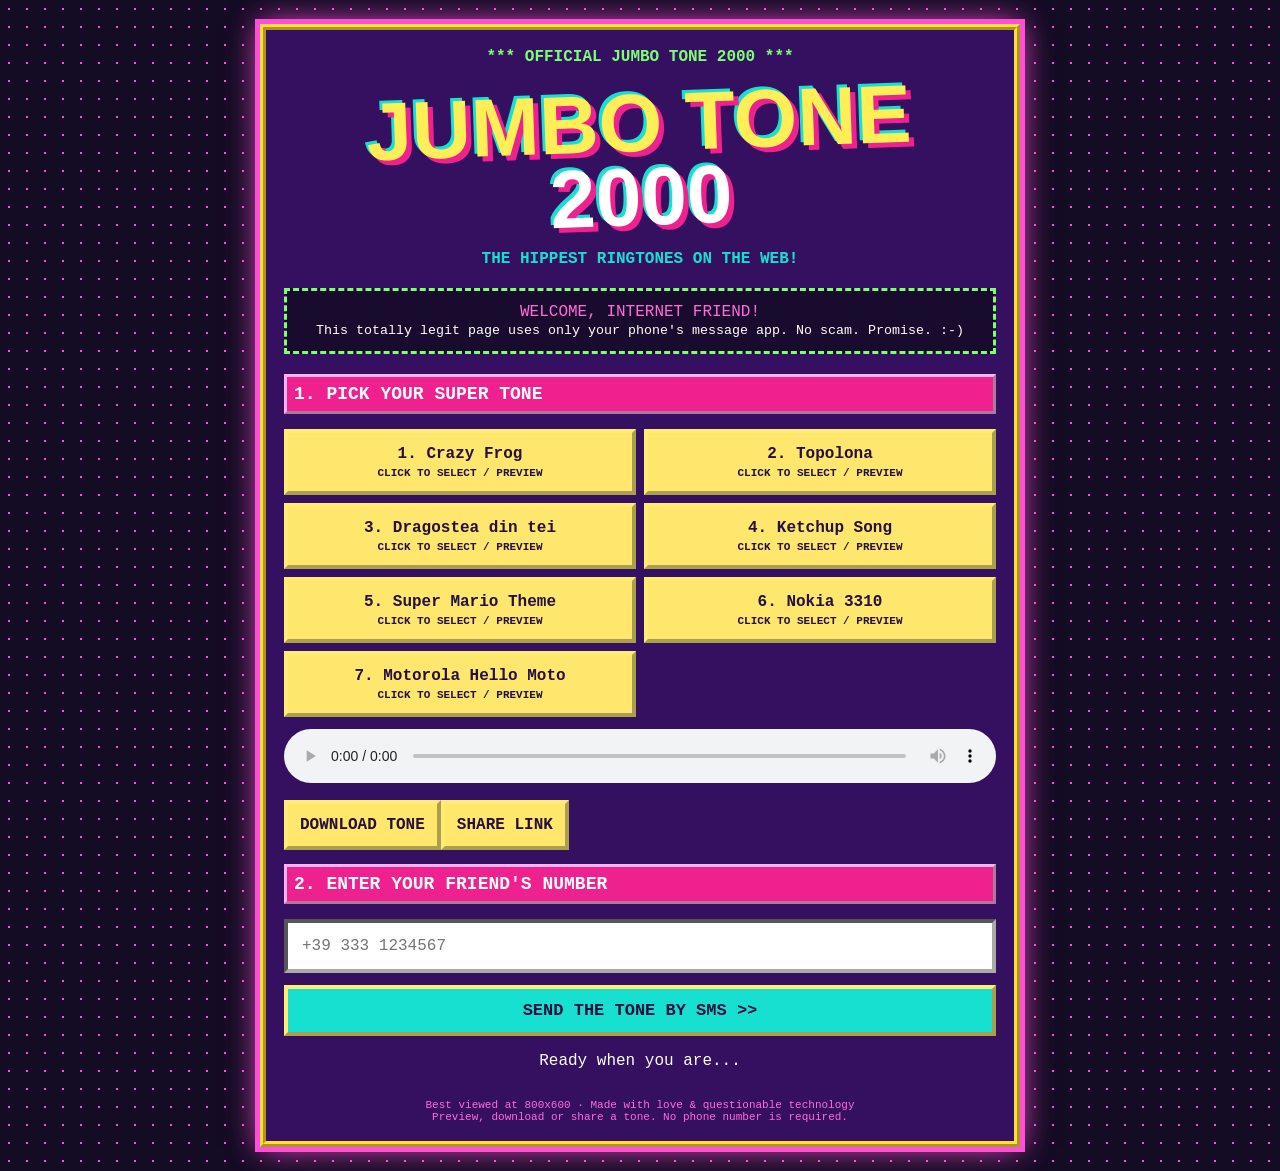
==== commit d0bd5465: "feat: add direct ringtone download and share controls" ====
--- a/index.html
+++ b/index.html
@@ -1 +1 @@
-<!doctype html><html lang="en"><head><meta charset="utf-8"><meta name="viewport" content="width=device-width,initial-scale=1"><title>JUMBO TONE 2000</title><link rel="stylesheet" href="style.css"></head><body><main class="shell"><div class="blink">*** OFFICIAL JUMBO TONE 2000 ***</div><h1>JUMBO TONE <span>2000</span></h1><p class="tag">THE HIPPEST RINGTONES ON THE WEB!</p><section class="warning">WELCOME, INTERNET FRIEND!<br><small>This totally legit page uses only your phone's message app. No scam. Promise. :-)</small></section><h2>1. PICK YOUR SUPER TONE</h2><div id="tones" class="tones"></div><audio id="preview" controls></audio><h2>2. ENTER YOUR FRIEND'S NUMBER</h2><input id="phone" type="tel" inputmode="tel" placeholder="+39 333 1234567"><button id="send">SEND THE TONE BY SMS &gt;&gt;</button><p id="status">Ready when you are...</p><footer>Best viewed at 800x600 · Made with love &amp; questionable technology</footer></main><script src="app.js"></script></body></html>+<!doctype html><html lang="en"><head><meta charset="utf-8"><meta name="viewport" content="width=device-width,initial-scale=1"><title>JUMBO TONE 2000</title><link rel="stylesheet" href="style.css"></head><body><main class="shell"><div class="blink">*** OFFICIAL JUMBO TONE 2000 ***</div><h1>JUMBO TONE <span>2000</span></h1><p class="tag">THE HIPPEST RINGTONES ON THE WEB!</p><section class="warning">WELCOME, INTERNET FRIEND!<br><small>This totally legit page uses only your phone's message app. No scam. Promise. :-)</small></section><h2>1. PICK YOUR SUPER TONE</h2><div id="tones" class="tones"></div><audio id="preview" controls preload="none"></audio><div class="tone-actions"><button id="downloadTone" type="button" disabled>DOWNLOAD TONE</button><button id="shareTone" type="button" disabled>SHARE LINK</button></div><h2>2. ENTER YOUR FRIEND'S NUMBER</h2><input id="phone" type="tel" inputmode="tel" placeholder="+39 333 1234567"><button id="send">SEND THE TONE BY SMS &gt;&gt;</button><p id="status">Ready when you are...</p><footer>Best viewed at 800x600 · Made with love &amp; questionable technology<br>Preview, download or share a tone. No phone number is required.</footer></main><script src="app.js"></script></body></html>
